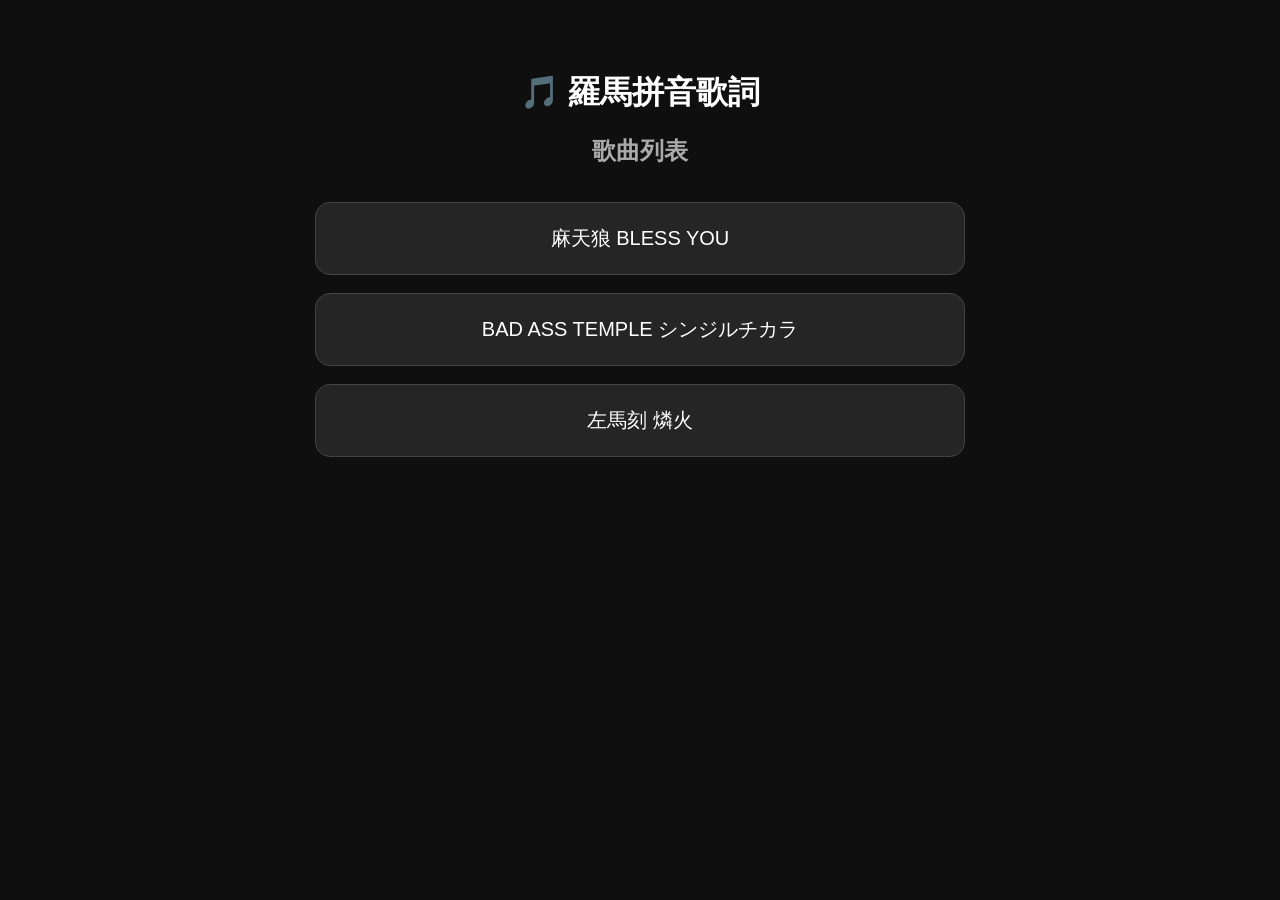
==== index.html @ 4979808d "Add files via upload" ====
<!DOCTYPE html>
<html lang="zh-TW">

<head>
  <meta charset="UTF-8">
  <meta name="viewport" content="width=device-width, initial-scale=1.0">

  <title>羅馬拼音歌詞</title>

  <link rel="stylesheet" href="style.css">
</head>

<body>

  <main class="lyrics-container">

    <h1>🎵 羅馬拼音歌詞</h1>

    <h2>歌曲列表</h2>

    <div class="song-list">

      <a href="song1.html">麻天狼 BLESS YOU</a>

      <a href="song2.html">BAD ASS TEMPLE シンジルチカラ</a>

      <a href="song3.html">左馬刻 燐火</a>

    </div>

  </main>

</body>

</html>
---- style.css ----
* {
  box-sizing: border-box;
}

body {
  margin: 0;
  min-height: 100vh;
  background: #0f0f0f;
  color: white;
  font-family: Arial, sans-serif;
}

.lyrics-container {
  width: 90%;
  max-width: 650px;
  margin: 0 auto;
  padding: 50px 0;
}

/* ���D */

h1 {
  text-align: center;
  font-size: 32px;
  margin-bottom: 15px;
  color: #ffffff;
}

h2 {
  text-align: center;
  font-size: 24px;
  margin-bottom: 35px;
  color: #aaaaaa;
}

/* �q���C�� */

.song-list {
  display: flex;
  flex-direction: column;
  gap: 18px;
}

.song-list a {
  display: block;
  padding: 22px;
  background: #252525;
  border: 1px solid #444444;
  border-radius: 15px;

  color: #ffffff;
  text-decoration: none;
  text-align: center;

  font-size: 20px;

  transition: all 0.2s ease;
}

.song-list a:hover {
  background: #ffffff;
  color: #000000;
  transform: scale(1.02);
}

/* �q�� */

.lyrics {
  background: #1c1c1c;
  border-radius: 15px;

  padding: 30px 20px;

  font-size: 20px;
  line-height: 2.5;

  text-align: center;
  color: #eeeeee;

  margin-bottom: 35px;
}

/* �^���� */

.lyrics-container > a {
  display: block;

  width: 180px;
  margin: 0 auto;

  padding: 14px;

  background: #ffffff;
  color: #000000;

  text-align: center;
  text-decoration: none;

  border-radius: 10px;

  transition: 0.2s;
}

.lyrics-container > a:hover {
  background: #cccccc;
}

/* ��� */

@media (max-width: 600px) {

  .lyrics-container {
    width: 90%;
    padding: 35px 0;
  }

  h1 {
    font-size: 26px;
  }

  h2 {
    font-size: 21px;
  }

  .lyrics {
    font-size: 18px;
    line-height: 2.3;
    padding: 25px 15px;
  }

}
.song1-lyrics {
  color: #C0C0C0;
}

.song2-lyrics {
  color: #c084fc;
}

.song3-lyrics {
  color: #87CEEB;
}
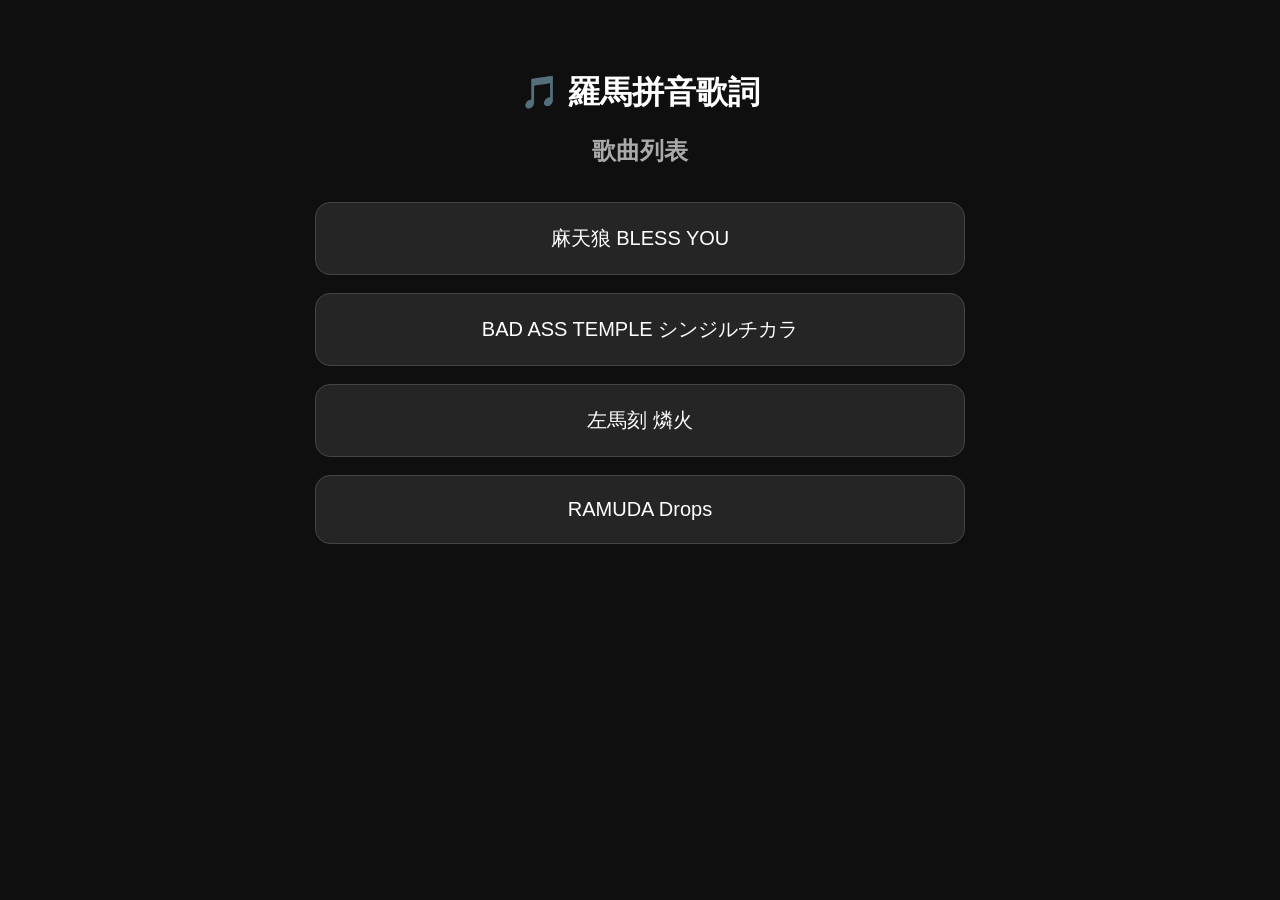
==== commit 1f4dd98e: "Add files via upload" ====
--- a/index.html
+++ b/index.html
@@ -25,6 +25,8 @@
       <a href="song2.html">BAD ASS TEMPLE シンジルチカラ</a>
 
       <a href="song3.html">左馬刻 燐火</a>
+      
+      <a href="song4.html">RAMUDA  Drops</a>
 
     </div>
 
--- a/style.css
+++ b/style.css
@@ -139,4 +139,8 @@
 
 .song3-lyrics {
   color: #87CEEB;
+}
+
+.song4-lyrics {
+  color: #FFFF33;
 }
